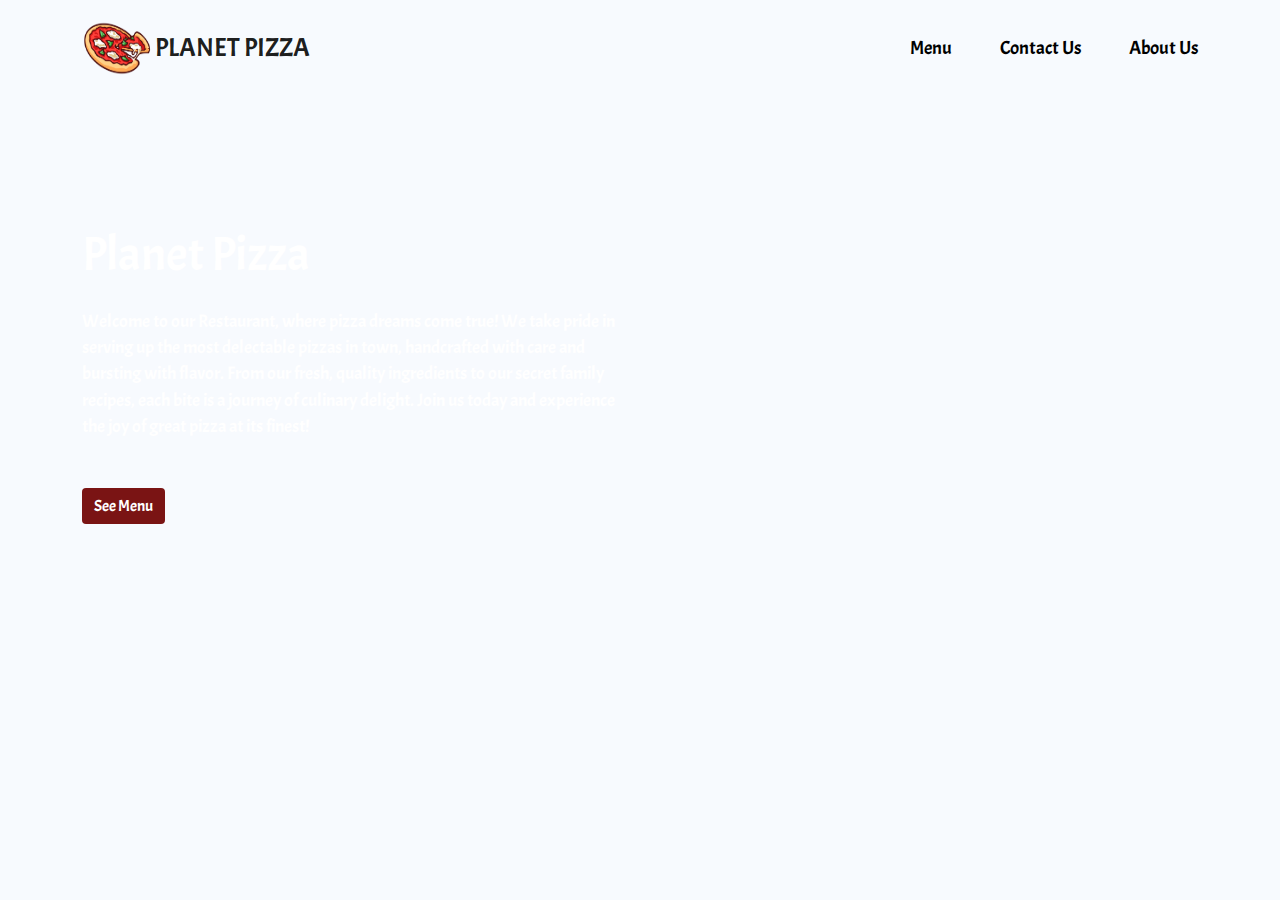
==== HTML/index.html @ 9358864d "Add nav on all pages & add banner section in index" ====
<!DOCTYPE html>
<html lang="en">

<head>
    <meta charset="UTF-8">
    <meta name="viewport" content="width=device-width, initial-scale=1.0">
    <link rel="stylesheet" type="text/css" href="../CSS/style.css">
    <link rel="stylesheet" href="../CSS/bootstrap.min.css">
    <title>Home</title>
</head>



<body>
    <nav class="navbar navbar-light navbar-expand-sm">
        <div class="container">
            <a class="navbar-brand" href="index.html">
                <img src="../Media/logo.png" alt="" width="70" height="70" class="d-inline-block">
                <span class="d-inline-block align-middle  Pizza">PLANET PIZZA</span>
            </a>
            <button class="navbar-toggler d-lg-none" type="button" data-bs-toggle="collapse"
                data-bs-target="#collapsibleNavId" aria-controls="collapsibleNavId" aria-expanded="false"
                aria-label="Toggle navigation"><span class="navbar-toggler-icon"></span>
            </button>
            <div class="collapse navbar-collapse" id="collapsibleNavId">
                <div class="navbar-nav ms-auto gap-5 mt-lg-0">
                <a class="nav-item" href="pizza.html">Menu</a>
                <a class="nav-item" href="contact-us.html">Contact Us</a>
                <a class="nav-item" href="about-us.html" >About Us</a>
                </div> 
            </div>
        </div>
    </nav>


    <main>
        <section id="main-header">
            <div class="container" style="color: white;">
                <div class="row align-items-center">
                    <div class="col-lg-6 col-sm-12 sec-heder">
                        <h1 class="mb-4 headerTitle">Planet Pizza</h1>
                        <p class="description">Welcome to our Restaurant, where pizza dreams come true! We take pride in serving up the most delectable pizzas in town, 
                            handcrafted with care and bursting with flavor. From our fresh, quality ingredients to our secret family recipes,
                            each bite is a journey of culinary delight. Join us today and experience the joy of great pizza at its finest!</p>
                        <div class="mt-md-5 mt-4">
                            <a class="btn btn-primary btn-style menuBtn mr-2" href="pizza.html"> See Menu </a>
                        </div>
                    </div>
                </div>
            </div>
        </section>
    </main>
    <footer></footer>


    <script src="../JS/bootstrap.min.js"></script>
</body>

</html>
---- CSS/style.css ----
@import url(//fonts.googleapis.com/css?family=Acme);

* {
    font-family: "Acme";
}
body{
    background-color: #f7fafe !important;
}
.Pizza{
    font-size: 1.6rem;
    /* vertical-align: middle; */
}
.nav-item{
  text-decoration: none;
  color: black; 
  font-size: 1.2rem;
}

#main-header{
    background-image: url("../Media/BackGroundPizza.jpg");
    background-size: cover;
    height: 500px;
    background-position: 50% 50%;
}

.sec-heder{
    padding-top: 130px;
}

.menuBtn{
    background-color: rgb(122, 20, 20) !important;
    border: none !important;
}

.description{
    font-size: 1.1rem;
}

.headerTitle{
    font-size: 3rem;
}
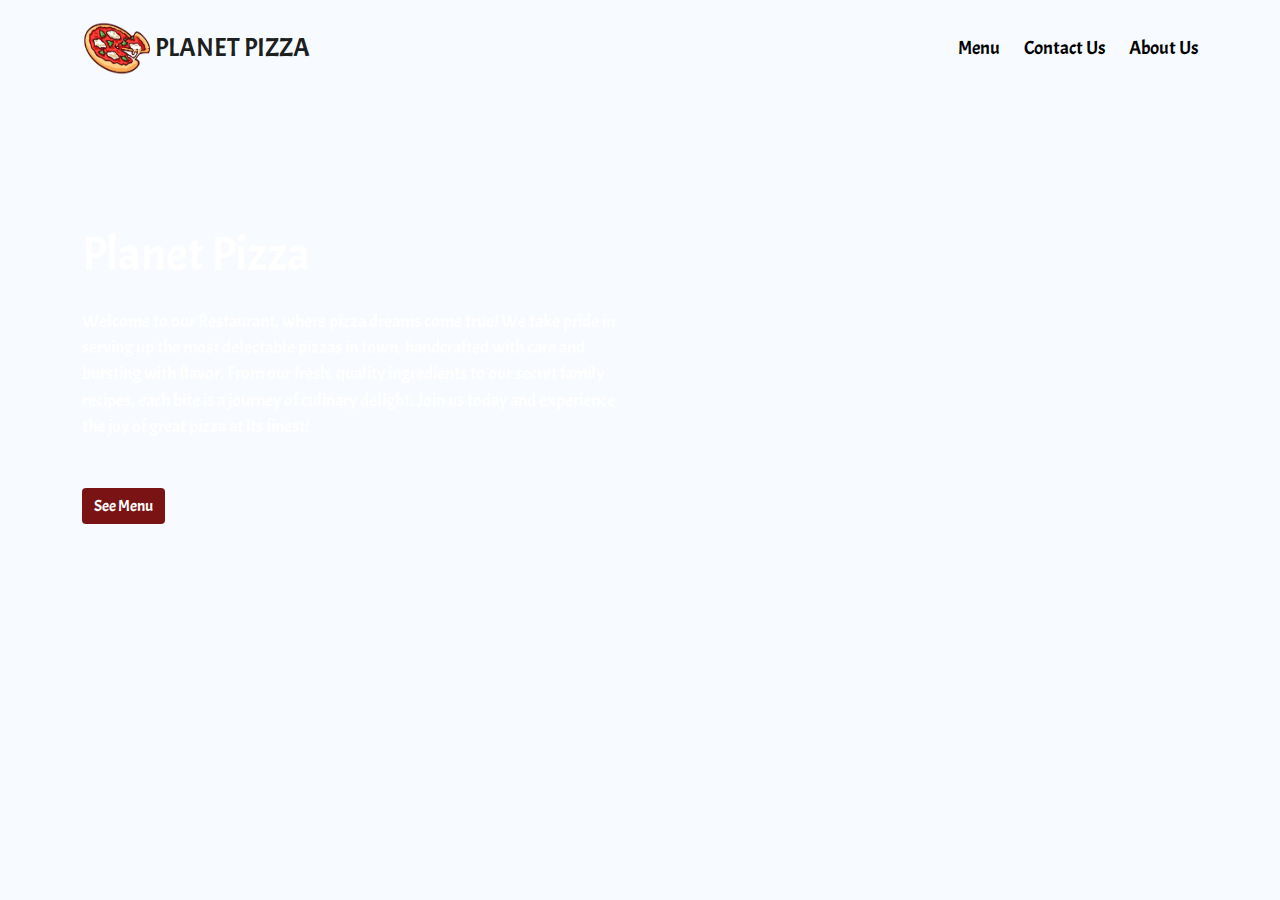
==== commit 420517e6: "pit change" ====
--- a/HTML/index.html
+++ b/HTML/index.html
@@ -23,7 +23,7 @@
                 aria-label="Toggle navigation"><span class="navbar-toggler-icon"></span>
             </button>
             <div class="collapse navbar-collapse" id="collapsibleNavId">
-                <div class="navbar-nav ms-auto gap-5 mt-lg-0">
+                <div class="navbar-nav ms-auto gap-4 mt-lg-0">
                 <a class="nav-item" href="pizza.html">Menu</a>
                 <a class="nav-item" href="contact-us.html">Contact Us</a>
                 <a class="nav-item" href="about-us.html" >About Us</a>
@@ -32,9 +32,10 @@
         </div>
     </nav>
 
-
+    
     <main>
-        <section id="main-header">
+        <!-- banner section -->
+        <section id="banner">
             <div class="container" style="color: white;">
                 <div class="row align-items-center">
                     <div class="col-lg-6 col-sm-12 sec-heder">
@@ -49,10 +50,12 @@
                 </div>
             </div>
         </section>
+        
+        <section></section>
+
     </main>
+
     <footer></footer>
-
-
     <script src="../JS/bootstrap.min.js"></script>
 </body>
 
--- a/CSS/style.css
+++ b/CSS/style.css
@@ -16,7 +16,7 @@
   font-size: 1.2rem;
 }
 
-#main-header{
+#banner{
     background-image: url("../Media/BackGroundPizza.jpg");
     background-size: cover;
     height: 500px;
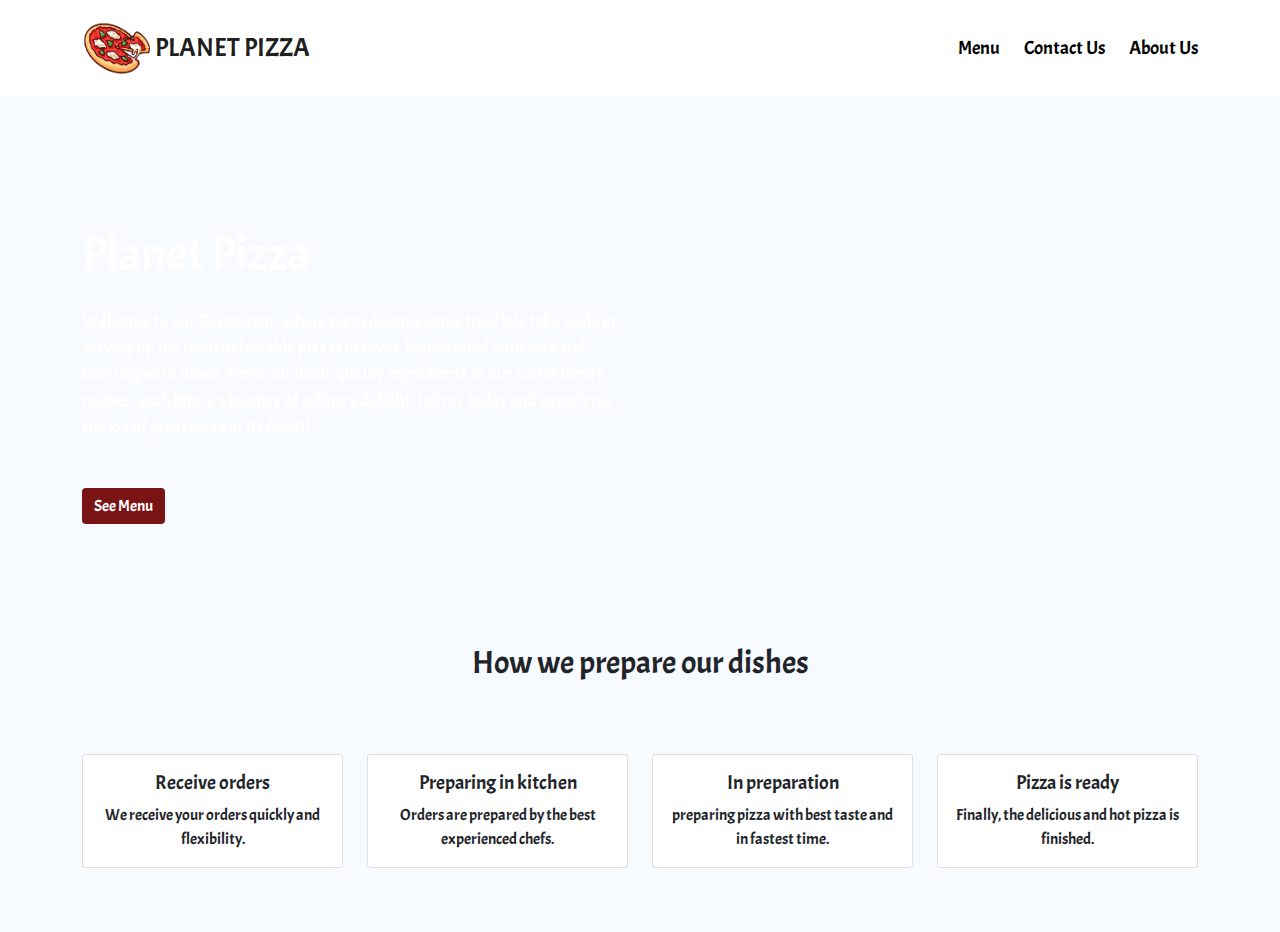
==== commit 51f0edc6: "add prepare section" ====
--- a/HTML/index.html
+++ b/HTML/index.html
@@ -6,6 +6,9 @@
     <meta name="viewport" content="width=device-width, initial-scale=1.0">
     <link rel="stylesheet" type="text/css" href="../CSS/style.css">
     <link rel="stylesheet" href="../CSS/bootstrap.min.css">
+    <link rel="stylesheet" href="https://cdnjs.cloudflare.com/ajax/libs/font-awesome/6.4.2/css/all.min.css"
+     integrity="sha512-z3gLpd7yknf1YoNbCzqRKc4qyor8gaKU1qmn+CShxbuBusANI9QpRohGBreCFkKxLhei6S9CQXFEbbKuqLg0DA==" 
+     crossorigin="anonymous" referrerpolicy="no-referrer" />
     <title>Home</title>
 </head>
 
@@ -36,7 +39,7 @@
     <main>
         <!-- banner section -->
         <section id="banner">
-            <div class="container" style="color: white;">
+            <div class="container">
                 <div class="row align-items-center">
                     <div class="col-lg-6 col-sm-12 sec-heder">
                         <h1 class="mb-4 headerTitle">Planet Pizza</h1>
@@ -51,7 +54,53 @@
             </div>
         </section>
         
-        <section></section>
+        <!-- prepare section -->
+        <section>
+            <div class="container pt-5 d-flex justify-content-center">
+                <h2>How we prepare our dishes</h2>
+            </div>
+            <div class="container py-5">
+                <div class="row text-center">
+                    <div class="col-lg-3 my-3 ">
+                      <div class="card">
+                        <div class="card-body">
+                          <i class="fa-solid fa-bell-concierge fa-2xl py-4"></i>
+                          <h5 class="card-title">Receive orders</h5>
+                          <p class="card-text">We receive your orders quickly and flexibility.</p>
+                        </div>
+                      </div>
+                    </div>
+                    <div class="col-lg-3 my-3">
+                        <div class="card">
+                          <div class="card-body">
+                            <i class="fa-solid fa-fire-burner fa-2xl py-4"></i>
+                            <h5 class="card-title">Preparing in kitchen</h5>
+                            <p class="card-text">Orders are prepared by the best experienced chefs.</p>
+                          </div>
+                        </div>
+                      </div>
+                      <div class="col-lg-3 my-3">
+                        <div class="card">
+                          <div class="card-body">
+                            <i class="fa-solid fa-clock fa-2xl py-4"></i>
+                            <h5 class="card-title">In preparation</h5>
+                            <p class="card-text"> preparing pizza with best taste and in fastest time.</p>
+                          </div>
+                        </div>
+                      </div>
+                    <div class="col-lg-3 my-3">
+                      <div class="card">
+                        <div class="card-body">
+                          <i class="fa-solid fa-pizza-slice fa-2xl py-4"></i>
+                          <h5 class="card-title">Pizza is ready</h5>
+                          <p class="card-text">Finally, the delicious and hot pizza is finished.</p>
+                        </div>
+                      </div>
+                    </div>
+                  </div>
+            </div>
+                
+        </section>
 
     </main>
 
--- a/CSS/style.css
+++ b/CSS/style.css
@@ -3,9 +3,14 @@
 * {
     font-family: "Acme";
 }
-body{
+/* body{
+    background-color: #f7fafe !important;
+} */
+
+main{
     background-color: #f7fafe !important;
 }
+
 .Pizza{
     font-size: 1.6rem;
     /* vertical-align: middle; */
@@ -21,6 +26,7 @@
     background-size: cover;
     height: 500px;
     background-position: 50% 50%;
+    color: white;
 }
 
 .sec-heder{
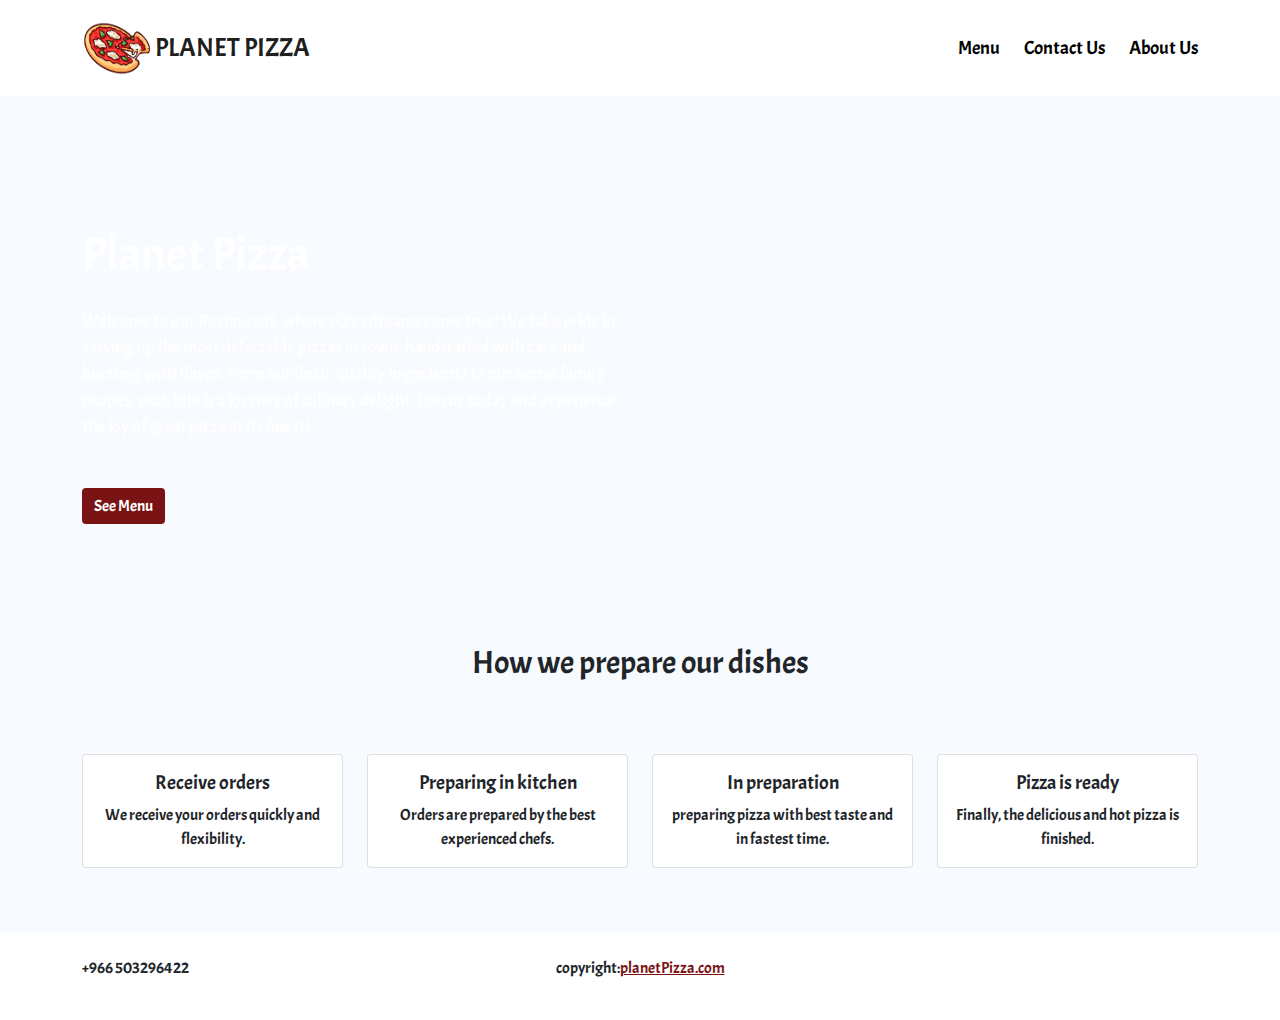
==== commit 2fdcc196: "add footer section" ====
--- a/HTML/index.html
+++ b/HTML/index.html
@@ -8,13 +8,14 @@
     <link rel="stylesheet" href="../CSS/bootstrap.min.css">
     <link rel="stylesheet" href="https://cdnjs.cloudflare.com/ajax/libs/font-awesome/6.4.2/css/all.min.css"
      integrity="sha512-z3gLpd7yknf1YoNbCzqRKc4qyor8gaKU1qmn+CShxbuBusANI9QpRohGBreCFkKxLhei6S9CQXFEbbKuqLg0DA==" 
-     crossorigin="anonymous" referrerpolicy="no-referrer" />
+     crossorigin="anonymous" referrerpolicy="no-referrer"/>
     <title>Home</title>
 </head>
 
 
 
 <body>
+    <!-- nav section -->
     <nav class="navbar navbar-light navbar-expand-sm">
         <div class="container">
             <a class="navbar-brand" href="index.html">
@@ -98,13 +99,23 @@
                       </div>
                     </div>
                   </div>
-            </div>
-                
+            </div>     
         </section>
-
     </main>
-
-    <footer></footer>
+    
+    <!-- footer section -->
+    <footer>
+      <div class="container ">
+        <div class="row py-4">
+          <p class="col-4"><i class="fa-solid fa-square-phone-flip fa-xl"></i>+966 503296422</p>
+          <p class="col-4 text-center "><i class="fa-solid fa-copyright fa-sm"></i> copyright:<a class="copyright" href="#">planetPizza.com</a></p>
+          <div class="col-4 text-end">
+            <i class="fa-brands fa-square-instagram fa-xl px-1"></i>
+            <i class="fa-brands fa-square-x-twitter fa-xl px-1"></i>
+          </div>
+        </div>
+      </div>
+    </footer>
     <script src="../JS/bootstrap.min.js"></script>
 </body>
 
--- a/CSS/style.css
+++ b/CSS/style.css
@@ -19,6 +19,9 @@
   text-decoration: none;
   color: black; 
   font-size: 1.2rem;
+}
+.nav-item:hover , .copyright ,.copyright:hover{
+    color:rgb(122, 20, 20) ;
 }
 
 #banner{
@@ -46,3 +49,4 @@
     font-size: 3rem;
 }
 
+
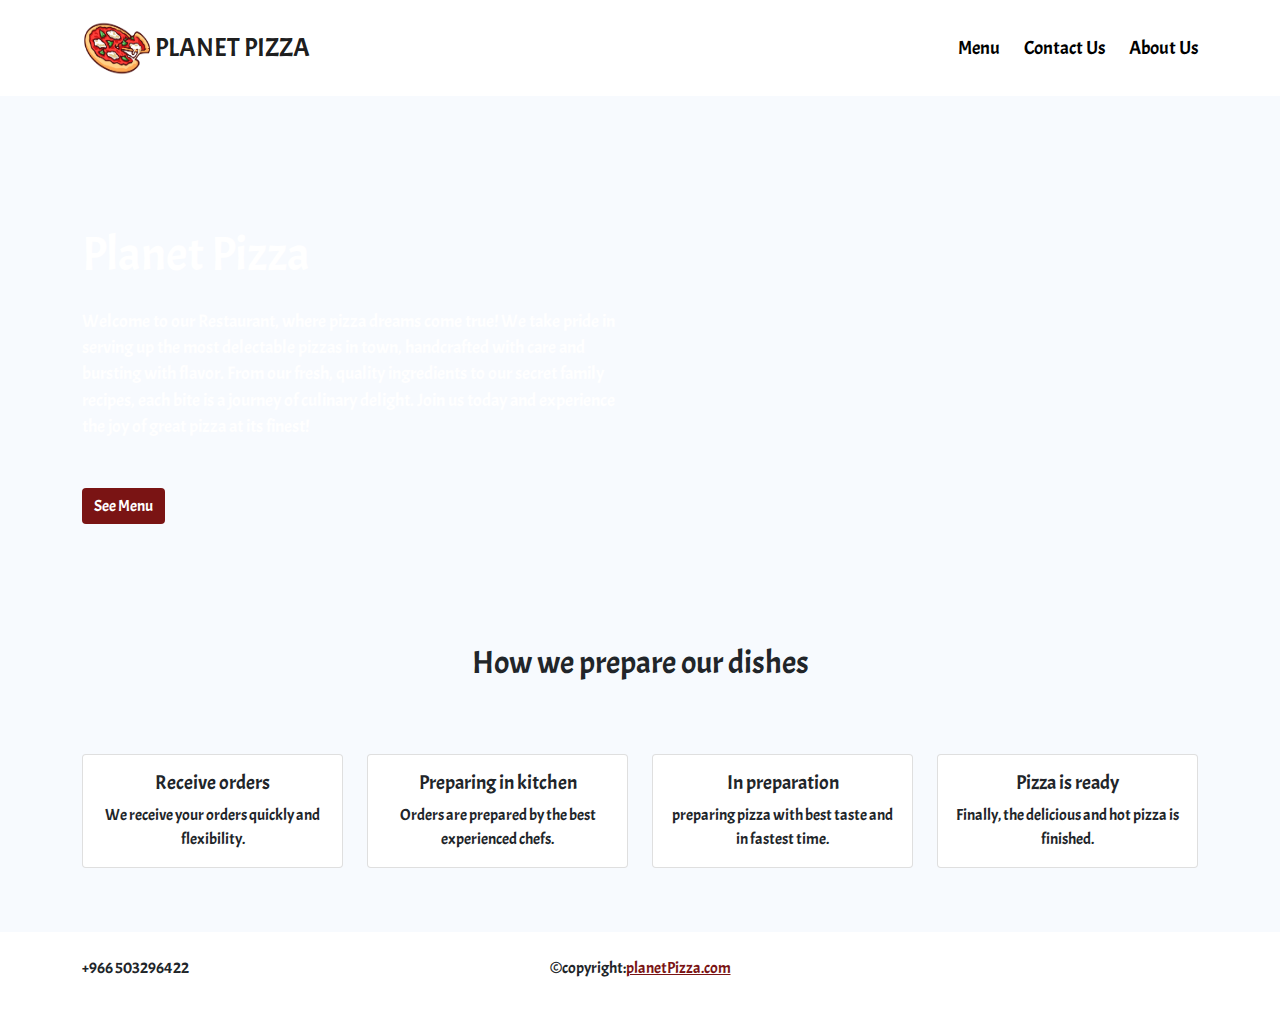
==== commit d044e522: "pit changes in footer" ====
--- a/HTML/index.html
+++ b/HTML/index.html
@@ -107,8 +107,8 @@
     <footer>
       <div class="container ">
         <div class="row py-4">
-          <p class="col-4"><i class="fa-solid fa-square-phone-flip fa-xl"></i>+966 503296422</p>
-          <p class="col-4 text-center "><i class="fa-solid fa-copyright fa-sm"></i> copyright:<a class="copyright" href="#">planetPizza.com</a></p>
+          <p class="col-4">+966 503296422</p>
+          <p class="col-4 text-center ">&copy;copyright:<a class="copyright" href="#">planetPizza.com</a></p>
           <div class="col-4 text-end">
             <i class="fa-brands fa-square-instagram fa-xl px-1"></i>
             <i class="fa-brands fa-square-x-twitter fa-xl px-1"></i>
